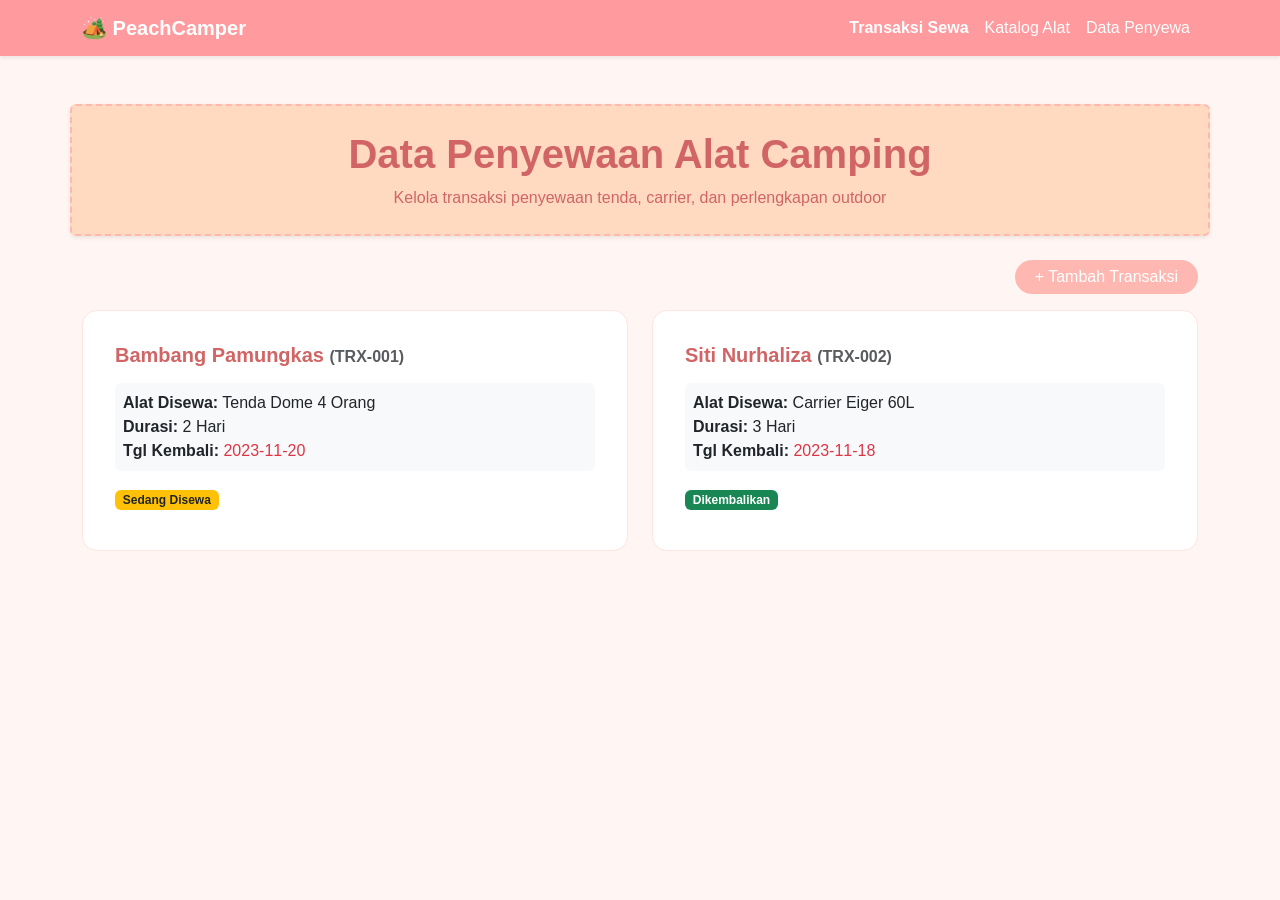
==== index.html @ 502e3334 "Sewa Alat" ====
<!DOCTYPE html>
<html lang="id">
<head>
    <meta charset="UTF-8">
    <meta name="viewport" content="width=device-width, initial-scale=1.0">
    <title>Sewa Alat Camping - PeachCamper</title>
    <link href="https://cdn.jsdelivr.net/npm/bootstrap@5.3.0/dist/css/bootstrap.min.css" rel="stylesheet">
    <link rel="stylesheet" href="assets/css/style.css">
</head>
<body>
    <nav class="navbar navbar-expand-lg custom-navbar shadow-sm">
        <div class="container">
            <a class="navbar-brand text-white fw-bold" href="index.html">🏕️ PeachCamper</a>
            <button class="navbar-toggler" type="button" data-bs-toggle="collapse" data-bs-target="#navbarNav">
                <span class="navbar-toggler-icon"></span>
            </button>
            <div class="collapse navbar-collapse" id="navbarNav">
                <ul class="navbar-nav ms-auto">
                    <li class="nav-item"><a class="nav-link active text-white fw-bold" href="index.html">Transaksi Sewa</a></li>
                    <li class="nav-item"><a class="nav-link text-white" href="alat/list.html">Katalog Alat</a></li>
                    <li class="nav-item"><a class="nav-link text-white" href="penyewa/list.html">Data Penyewa</a></li>
                </ul>
            </div>
        </div>
    </nav>

    <div class="container mt-5">
        <div class="row mb-4">
            <div class="col text-center custom-header p-4 rounded shadow-sm">
                <h1 class="fw-bold">Data Penyewaan Alat Camping</h1>
                <p class="mb-0">Kelola transaksi penyewaan tenda, carrier, dan perlengkapan outdoor</p>
            </div>
        </div>

        <!-- Tombol Tambah Transaksi -->
        <div class="text-end mb-3">
            <button class="btn custom-btn" data-bs-toggle="modal" data-bs-target="#modalTransaksi">+ Tambah Transaksi</button>
        </div>

        <div class="row" id="penyewaan-container"></div>
    </div>

    <!-- Modal Tambah Transaksi -->
    <div class="modal fade" id="modalTransaksi" tabindex="-1">
        <div class="modal-dialog">
            <div class="modal-content" style="border: 2px solid #ffb7b2;">
                <div class="modal-header custom-header">
                    <h5 class="modal-title fw-bold">Tambah Transaksi Baru</h5>
                    <button type="button" class="btn-close" data-bs-dismiss="modal"></button>
                </div>
                <form id="formTransaksi">
                    <div class="modal-body">
                        <div class="mb-3">
                            <label class="form-label">Nama Penyewa</label>
                            <input type="text" class="form-control" id="inputNamaPenyewa" required>
                        </div>
                        <div class="mb-3">
                            <label class="form-label">Alat yang Disewa</label>
                            <input type="text" class="form-control" id="inputAlat" required>
                        </div>
                        <div class="mb-3">
                            <label class="form-label">Durasi (Misal: 2 Hari)</label>
                            <input type="text" class="form-control" id="inputDurasi" required>
                        </div>
                        <div class="mb-3">
                            <label class="form-label">Tanggal Kembali</label>
                            <input type="date" class="form-control" id="inputTanggal" required>
                        </div>
                        <div class="mb-3">
                            <label class="form-label">Status</label>
                            <select class="form-select" id="inputStatus">
                                <option value="Sedang Disewa">Sedang Disewa</option>
                                <option value="Dikembalikan">Dikembalikan</option>
                            </select>
                        </div>
                    </div>
                    <div class="modal-footer">
                        <button type="submit" class="btn custom-btn w-100">Simpan Transaksi</button>
                    </div>
                </form>
            </div>
        </div>
    </div>

    <script src="https://cdn.jsdelivr.net/npm/bootstrap@5.3.0/dist/js/bootstrap.bundle.min.js"></script>
    <script src="assets/js/app.js"></script>
</body>
</html>
---- assets/css/style.css ----
/* Background utama halaman (Soft Peach) */
body {
    background-color: #fff5f2; 
    font-family: 'Segoe UI', Tahoma, Geneva, Verdana, sans-serif;
}
/* Tema Navbar (Pink Salmon) */
.custom-navbar {
    background-color: #ff9a9e; 
}
.custom-navbar .nav-link:hover {
    color: #ffe4e1 !important;
}
/* Tema Header (Peach Puff) */
.custom-header {
    background-color: #ffdac1; 
    color: #d16565;
    border: 2px dashed #ffb7b2;
}
/* Kustomisasi Card Bootstrap */
.custom-card {
    background-color: #fff;
    border: 1px solid #ffe4e1;
    border-radius: 15px;
    transition: transform 0.3s ease, box-shadow 0.3s ease;
}
.custom-card:hover {
    transform: translateY(-5px);
    box-shadow: 0 10px 20px rgba(255, 154, 158, 0.3);
}
/* Tombol Kustom (Peach ke Pink) */
.custom-btn {
    background-color: #ffb7b2;
    color: white;
    border: none;
    border-radius: 20px;
    padding: 5px 20px;
}
.custom-btn:hover {
    background-color: #ff9a9e;
    color: white;
}
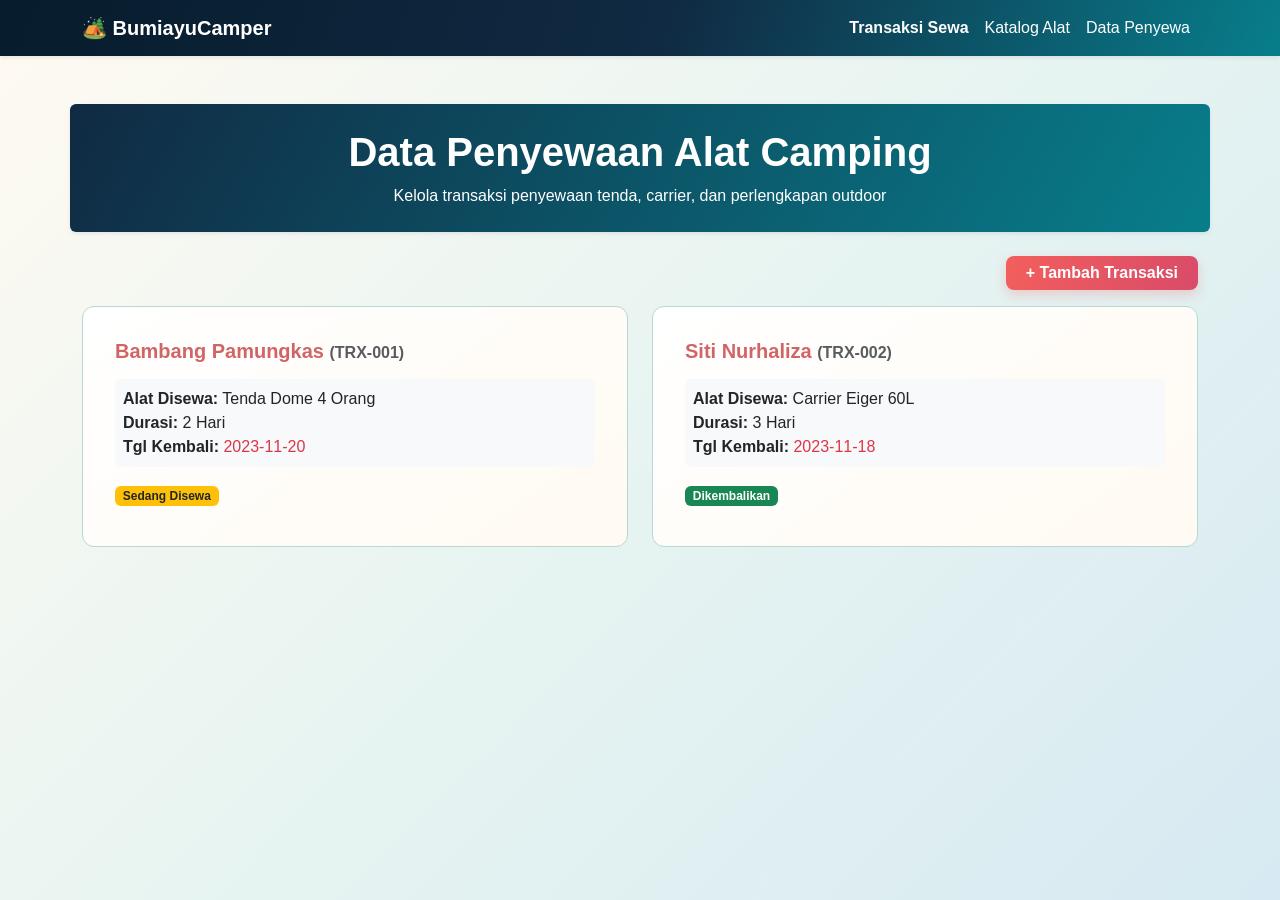
==== commit 10f3bda4: "modif warna biru dan ganti nama" ====
--- a/index.html
+++ b/index.html
@@ -3,14 +3,14 @@
 <head>
     <meta charset="UTF-8">
     <meta name="viewport" content="width=device-width, initial-scale=1.0">
-    <title>Sewa Alat Camping - PeachCamper</title>
+    <title>Sewa Alat Camping - BumiayuCamper</title>
     <link href="https://cdn.jsdelivr.net/npm/bootstrap@5.3.0/dist/css/bootstrap.min.css" rel="stylesheet">
     <link rel="stylesheet" href="assets/css/style.css">
 </head>
 <body>
     <nav class="navbar navbar-expand-lg custom-navbar shadow-sm">
         <div class="container">
-            <a class="navbar-brand text-white fw-bold" href="index.html">🏕️ PeachCamper</a>
+            <a class="navbar-brand text-white fw-bold" href="index.html">🏕️ BumiayuCamper</a>
             <button class="navbar-toggler" type="button" data-bs-toggle="collapse" data-bs-target="#navbarNav">
                 <span class="navbar-toggler-icon"></span>
             </button>
@@ -43,7 +43,7 @@
     <!-- Modal Tambah Transaksi -->
     <div class="modal fade" id="modalTransaksi" tabindex="-1">
         <div class="modal-dialog">
-            <div class="modal-content" style="border: 2px solid #ffb7b2;">
+            <div class="modal-content">
                 <div class="modal-header custom-header">
                     <h5 class="modal-title fw-bold">Tambah Transaksi Baru</h5>
                     <button type="button" class="btn-close" data-bs-dismiss="modal"></button>
--- a/assets/css/style.css
+++ b/assets/css/style.css
@@ -1,41 +1,63 @@
-/* Background utama halaman (Soft Peach) */
+:root {
+    --navy: #102a43;
+    --navy-deep: #071c2c;
+    --teal: #087e8b;
+    --coral: #f25f5c;
+    --cream: #fffaf2;
+    --ink: #183b56;
+}
+
+/* Background utama halaman */
 body {
-    background-color: #fff5f2; 
+    background: linear-gradient(135deg, #fffaf2 0%, #e6f4f1 52%, #d7e9f2 100%);
+    background-attachment: fixed;
+    color: var(--ink);
     font-family: 'Segoe UI', Tahoma, Geneva, Verdana, sans-serif;
 }
-/* Tema Navbar (Pink Salmon) */
+
+/* Tema Navbar */
 .custom-navbar {
-    background-color: #ff9a9e; 
+    background: linear-gradient(110deg, var(--navy-deep), var(--navy) 52%, var(--teal));
 }
 .custom-navbar .nav-link:hover {
-    color: #ffe4e1 !important;
+    color: #ffd166 !important;
 }
-/* Tema Header (Peach Puff) */
+
+/* Tema Header */
 .custom-header {
-    background-color: #ffdac1; 
-    color: #d16565;
-    border: 2px dashed #ffb7b2;
+    background: linear-gradient(120deg, var(--navy), var(--teal));
+    color: #ffffff;
+    border: 0;
+    box-shadow: 0 10px 24px rgba(16, 42, 67, 0.2);
 }
+
 /* Kustomisasi Card Bootstrap */
 .custom-card {
-    background-color: #fff;
-    border: 1px solid #ffe4e1;
-    border-radius: 15px;
+    background: linear-gradient(145deg, #ffffff, var(--cream));
+    border: 1px solid #b8d8d3;
+    border-radius: 12px;
     transition: transform 0.3s ease, box-shadow 0.3s ease;
 }
 .custom-card:hover {
     transform: translateY(-5px);
-    box-shadow: 0 10px 20px rgba(255, 154, 158, 0.3);
+    box-shadow: 0 10px 20px rgba(8, 126, 139, 0.28);
 }
-/* Tombol Kustom (Peach ke Pink) */
+
+/* Tombol Kustom */
 .custom-btn {
-    background-color: #ffb7b2;
+    background: linear-gradient(110deg, var(--coral), #d94b69);
     color: white;
     border: none;
-    border-radius: 20px;
+    border-radius: 8px;
     padding: 5px 20px;
+    font-weight: 600;
+    box-shadow: 0 5px 12px rgba(242, 95, 92, 0.25);
 }
 .custom-btn:hover {
-    background-color: #ff9a9e;
+    background: linear-gradient(110deg, #d94b69, var(--coral));
     color: white;
+}
+
+.modal-content {
+    border: 2px solid var(--teal) !important;
 }
